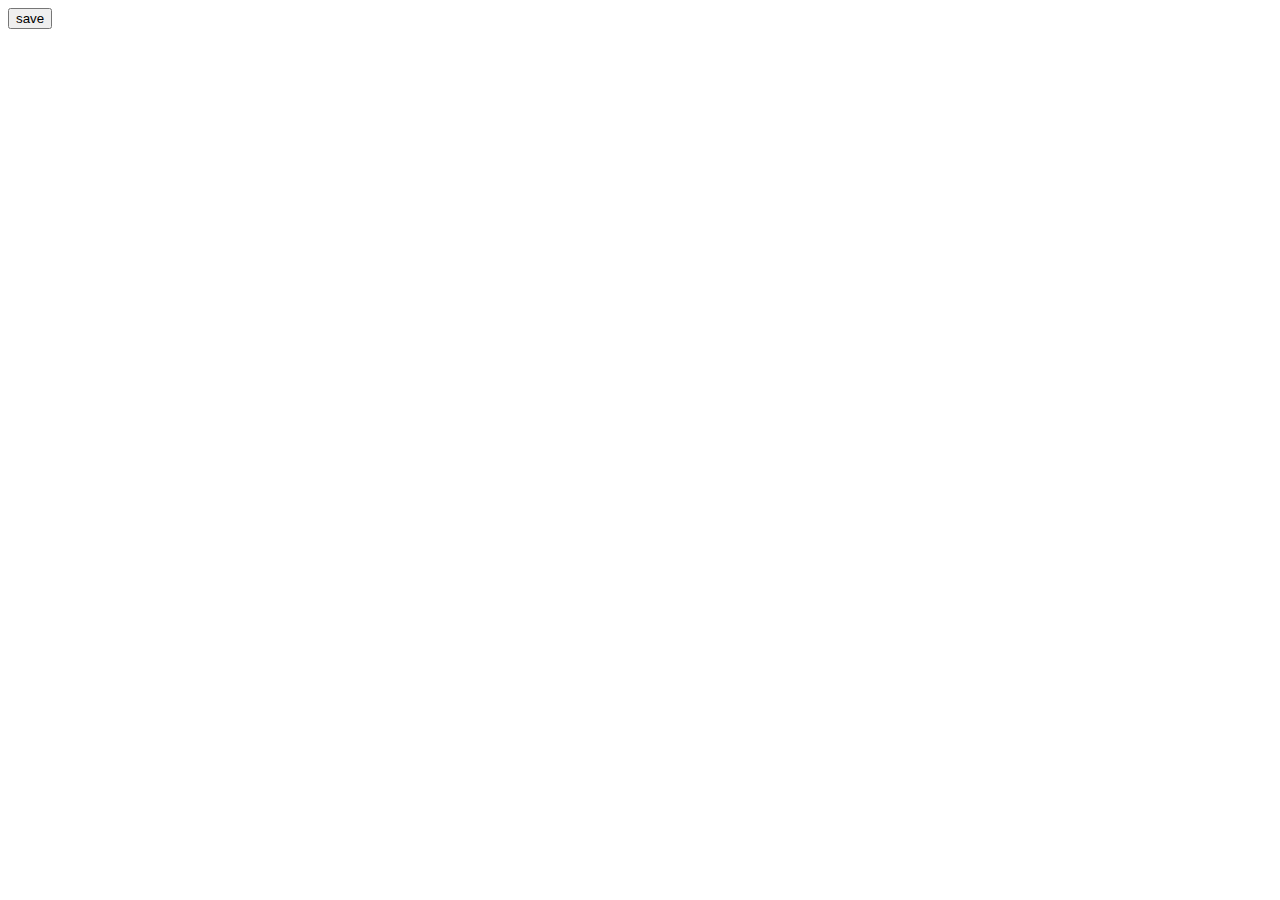
==== BOOTSTRAP/New_Project/files/index.html @ a3b7e553 "okie" ====
<!DOCTYPE html>
<html lang="en">
<head>
    <meta charset="UTF-8">
    <meta name="viewport" content="width=device-width, initial-scale=1.0">
    <script src="localStorage.js"></script>
    <title>Document</title>
</head>
<body>
    <button id="demo">save</button>
</body>
</html>
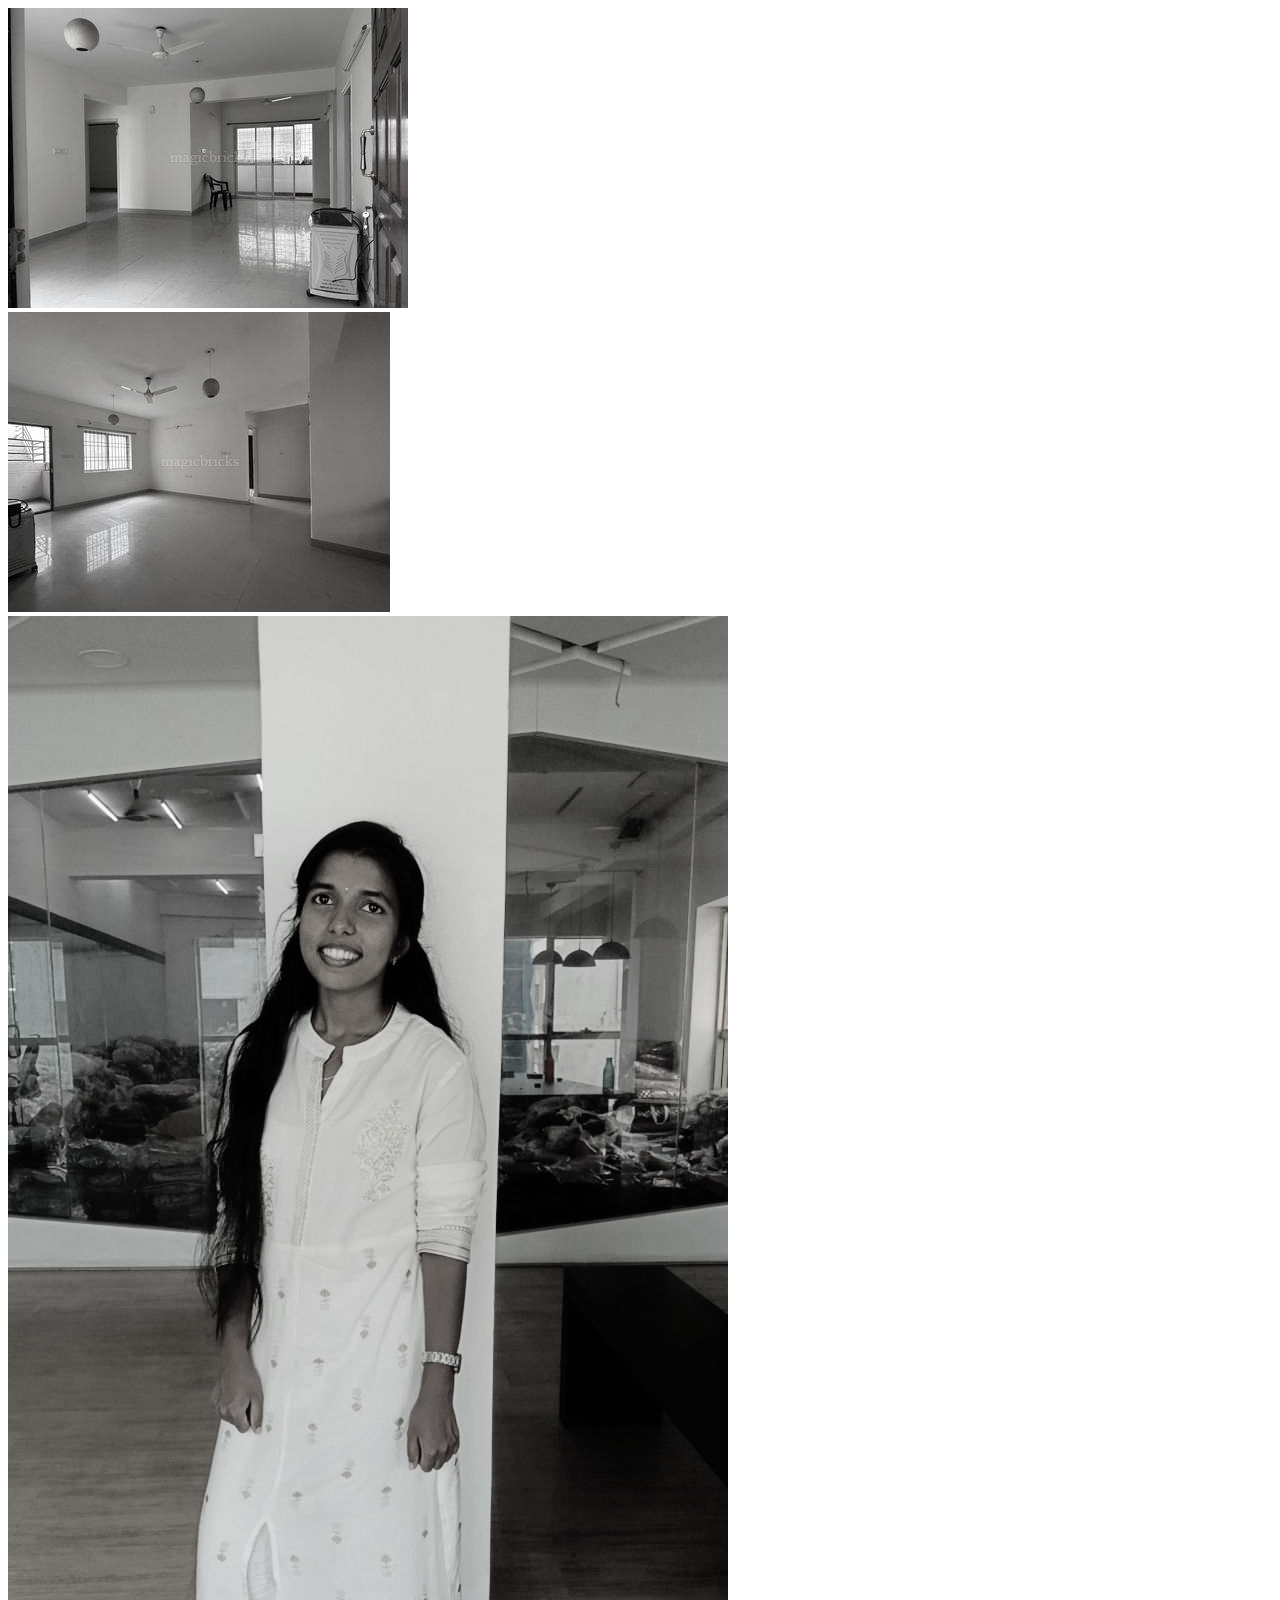
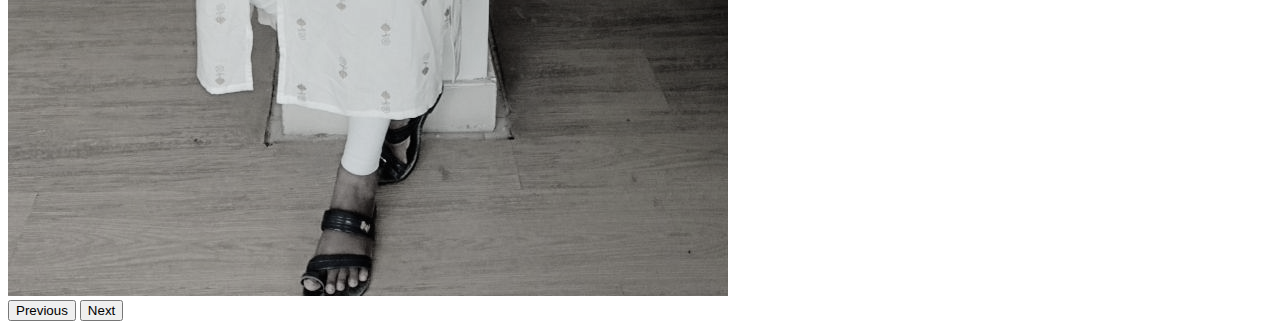
==== commit fdd8a25d: "methods" ====
--- a/BOOTSTRAP/New_Project/files/index.html
+++ b/BOOTSTRAP/New_Project/files/index.html
@@ -3,10 +3,40 @@
 <head>
     <meta charset="UTF-8">
     <meta name="viewport" content="width=device-width, initial-scale=1.0">
+    <link href="https://cdn.jsdelivr.net/npm/bootstrap@5.3.2/dist/css/bootstrap.min.css" rel="stylesheet" integrity="sha384-T3c6CoIi6uLrA9TneNEoa7RxnatzjcDSCmG1MXxSR1GAsXEV/Dwwykc2MPK8M2HN" crossorigin="anonymous">
+
     <script src="localStorage.js"></script>
     <title>Document</title>
+    <style>
+        .carousel-inner img{
+            filter: grayscale(90%);
+        }
+    </style>
 </head>
 <body>
-    <button id="demo">save</button>
+    <div id="carouselExample" class="carousel slide">
+        <div class="carousel-inner">
+          <div class="carousel-item active">
+            <img src="../assets/70343741_11_all1_300_450.jpg" class="d-block w-100" alt="...">
+          </div>
+          <div class="carousel-item">
+            <img src="../assets/70343741_12_all3_300_4502.jpg" class="d-block w-100" alt="...">
+          </div>
+          <div class="carousel-item">
+            <img src="../assets/Snapchat-1403039705.jpg" class="d-block w-100" alt="...">
+          </div>
+        </div>
+        <button class="carousel-control-prev" type="button" data-bs-target="#carouselExample" data-bs-slide="prev">
+          <span class="carousel-control-prev-icon" aria-hidden="true"></span>
+          <span class="visually-hidden">Previous</span>
+        </button>
+        <button class="carousel-control-next" type="button" data-bs-target="#carouselExample" data-bs-slide="next">
+          <span class="carousel-control-next-icon" aria-hidden="true"></span>
+          <span class="visually-hidden">Next</span>
+        </button>
+      </div>
+
+      <script src="https://cdn.jsdelivr.net/npm/bootstrap@5.3.2/dist/js/bootstrap.bundle.min.js" integrity="sha384-C6RzsynM9kWDrMNeT87bh95OGNyZPhcTNXj1NW7RuBCsyN/o0jlpcV8Qyq46cDfL" crossorigin="anonymous"></script>
+
 </body>
 </html>